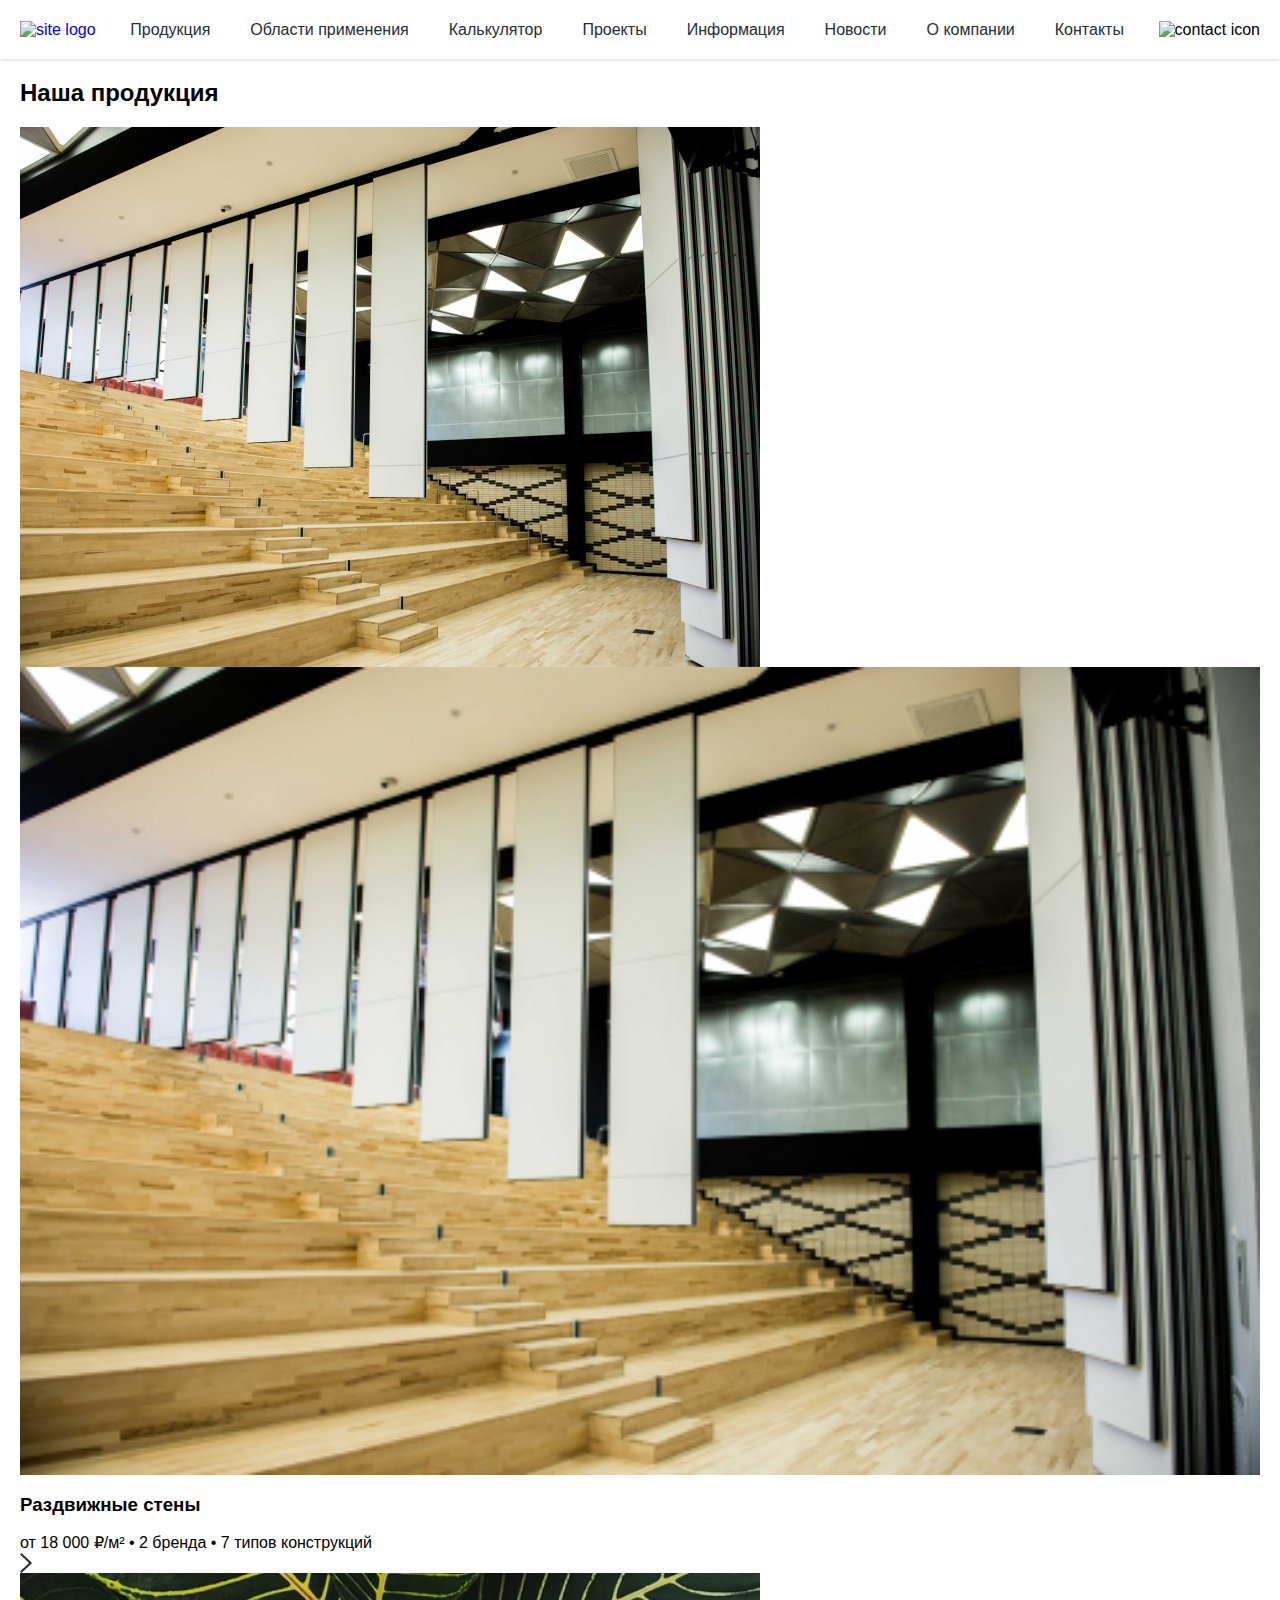
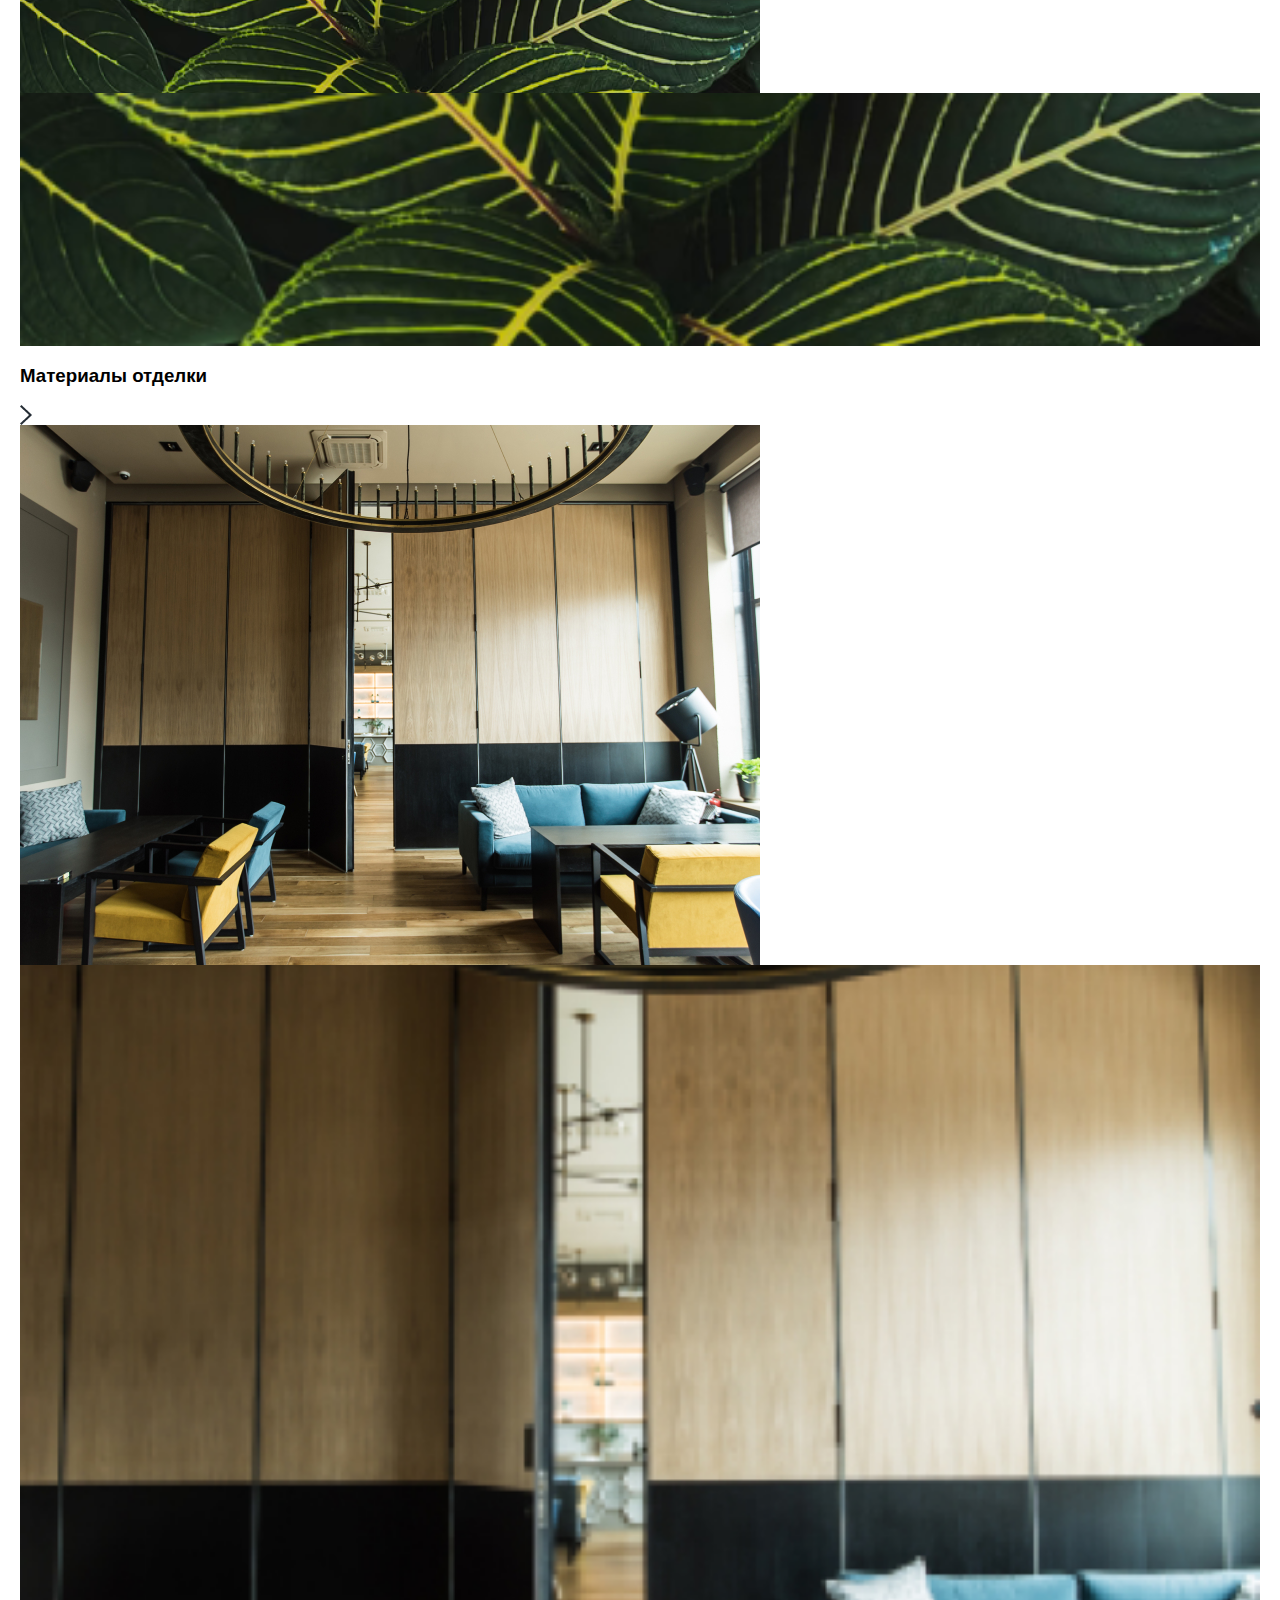
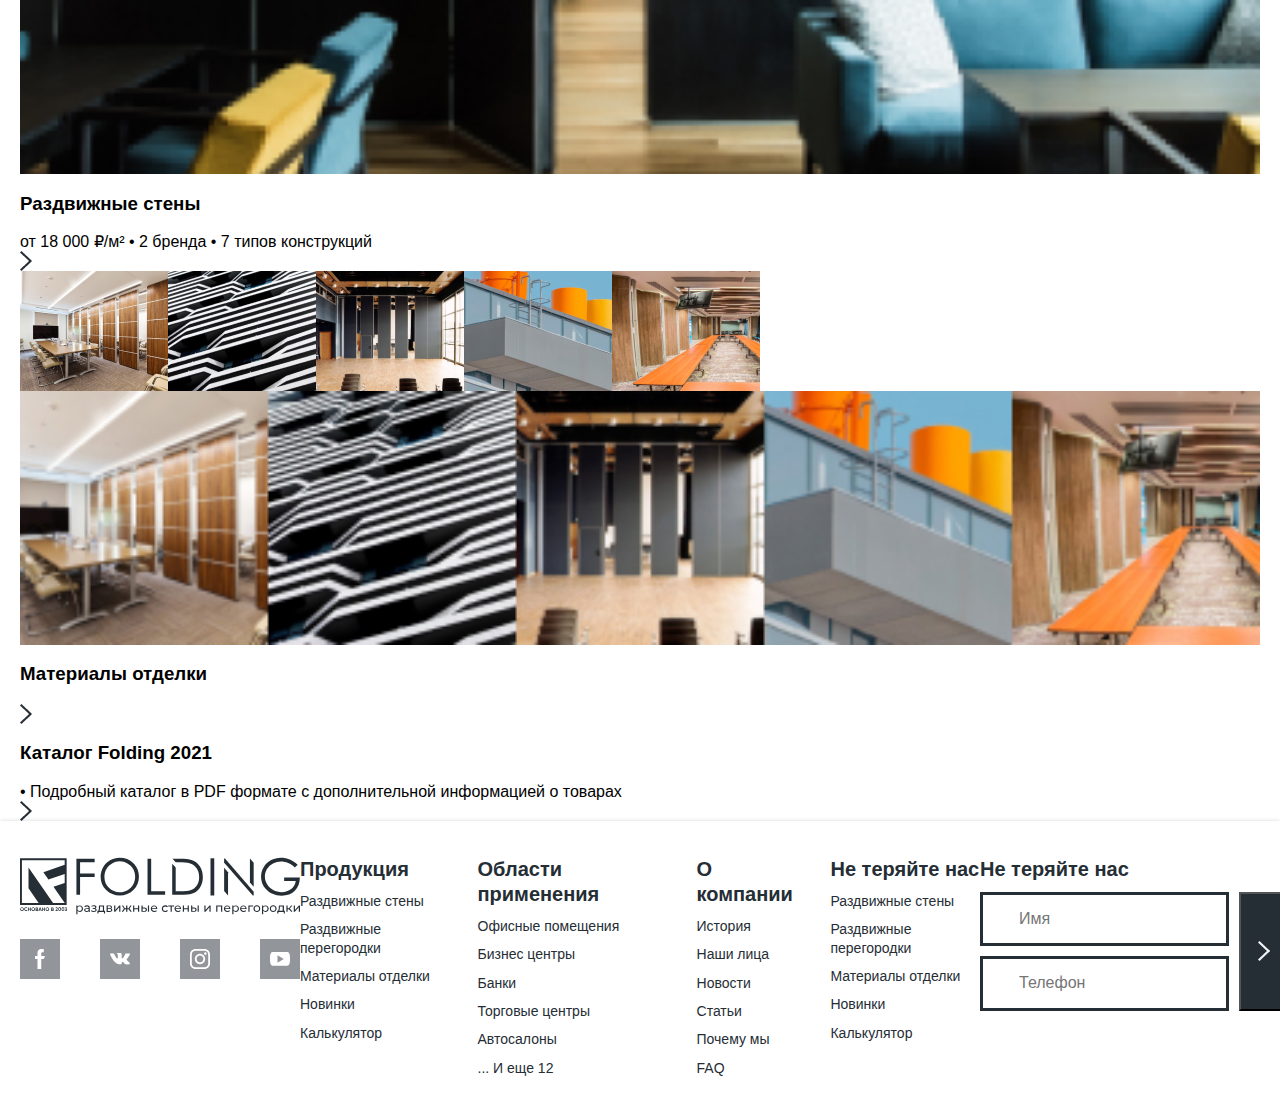
==== praducsia.html @ 1115c7fb "Add praducsia" ====
<!DOCTYPE html>
<html lang="en">
<head>
  <meta charset="UTF-8">
  <meta http-equiv="X-UA-Compatible" content="IE=edge">
  <meta name="viewport" content="width=device-width, initial-scale=1.0">
  <title>Document</title>
  <link rel="stylesheet" href="./css/main.css">
</head>
<body>
  <header class="site-header">
    <div class="container">
        <div class="site-header__inner">
            <button class="menu-button"><img src="./images/menu-icon.svg"></button>
            <a class="logo" href="./index.html">
                <img class="logo__img" src="./images/logo.svg" alt="site logo" width="40" height="40">
            </a>
            <nav class="nav">
                <ul class="nav__list">
                    <li class="nav__item">
                        <a class="nav__link" href="./praducsia.html">
                            Продукция
                        </a>
                    </li>
                    <li class="nav__item">
                        <a class="nav__link" href="#">
                            Области применения
                        </a>
                    </li>
                    <li class="nav__item">
                        <a class="nav__link" href="#">
                            Калькулятор
                        </a>
                    </li>
                    <li class="nav__item">
                        <a class="nav__link" href="#">
                            Проекты
                        </a>
                    </li>
                    <li class="nav__item">
                        <a class="nav__link" href="#">
                            Информация
                        </a>
                    </li>
                    <li class="nav__item">
                        <a class="nav__link" href="#">
                            Новости
                        </a>
                    </li>
                    <li class="nav__item">
                        <a class="nav__link" href="#">
                            О компании
                        </a>
                    </li>
                    <li class="nav__item">
                        <a class="nav__link" href="#">
                            Контакты
                        </a>
                    </li>
                </ul>
            </nav>
            <picture>
                <source media="(max-width: 567px)" srcset="./images/contact-icon-mobile.svg">
                <img src="./images/contact-icon.svg" alt="contact icon">
            </picture>
        </div>
    </div>
</header>


<main>
  <section class="praducsia">

    <div class="container">

      <h2 class="praducsia__title">Наша <span>продукция</span></h2>
      <div class="praducsia-inner">

        <div class="praducsia__light">

          <div class="praducsia__top">

            <img class=" praducsia__img" src="./images/lefttop.jpg" alt="" width="740" height="540">
            <img class=" praducsia__pic" src="./images/lefttop-min.jpg" alt="minimg" width="100%">

            <div class=" praducsia-box">
              <div class="">
              <h3 class="praducsia__subtitle">Раздвижные стены</h3>
              <p class="praducsia__text">от 18 000 ₽/м² • 2 бренда • 7 типов конструкций</p>
            </div>
            <div class=" praducsia-minbox">
              <img src="./images/vec.png" alt="">
            </div>
            </div>

          </div>

          <div class="praducsia__bootom">
            <img class="praducsia__img" src="./images/leftbottom.png" alt="" width="740" height="120">
            <img class=" praducsia__pic" src="./images/leftbottom-min.jpg" alt="minimg" width="100%">

            <div class=" praducsia-bootom__box">
              <div class="">
              <h3 class="praducsia__subtitle">Материалы отделки</h3>
            </div>
            <div class=" praducsia-subminbox">
              <img src="./images/vec.png" alt="">
            </div>
            </div>
          </div>

        </div>


        <div class="praducsia-right">

          <div class="praducsia__top">
          <img class="praducsia__img" src="./images/righttop.jpg" alt="" width="740" height="540">
          <img class=" praducsia__pic" src="./images/righttop-min.jpg" alt="minimg" width="100%">

          <div class=" praducsia-box">
            <div class="">
            <h3 class="praducsia__subtitle">Раздвижные стены</h3>
            <p class="praducsia__text">от 18 000 ₽/м² • 2 бренда • 7 типов конструкций</p>
          </div>
          <div class=" praducsia-minbox">
            <img src="./images/vec.png" alt="">
          </div>

        </div>
        </div>

        <div class="praducsia__bootom">
          <img class="praducsia__img" src="./images/rightbottom.jpg" alt="" width="740" height="120">
          <img class=" praducsia__pic" src="./images/rightbottom-min.jpg" alt="minimg" width="100%">

          <div class=" praducsia-bootom__box">
            <div class="">
            <h3 class="praducsia__subtitle">Материалы отделки</h3>
          </div>
          <div class=" praducsia-subminbox">
            <img src="./images/vec.png" alt="">
          </div>
          </div>
        </div>
      </div>

    </div>


    <div class="praducsia-subbox">
      <div class=" praducsia-subbox__content">
        <h3 class="praducsia__subtitle">Каталог Folding 2021</h3>
        <p class="praducsia__text">• Подробный каталог в PDF формате с дополнительной информацией о товарах</p>
      </div>
      <div class=" praducsia-subminbox">
        <img src="./images/vec.png" alt="">
      </div>
    </div>

    </div>

  </section>
</main>


<footer class="site-footer">
  <div class="container">
      <div class="site-footer__inner">
          <div class="site-footer__col">
              <a href="./index.html" class="site-footer__logo">
                  <img class="site-footer__img" src="./images/footer-icon.svg" alt="logo site">
              </a>
              <div class="site-footer__socials">
                  <a class="site-footer__sociallink" href="#">
                      <img class="site-footer__socialimg" src="./images/facebook.svg" alt="facebook">
                  </a>
                  <a class="site-footer__sociallink" href="#">
                      <img class="site-footer__socialimg" src="./images/vkontakte.svg" alt="vkontakte">
                  </a>
                  <a class="site-footer__sociallink" href="#">
                      <img class="site-footer__socialimg" src="./images/instagram.svg" alt="facebook">
                  </a>
                  <a class="site-footer__sociallink" href="#">
                      <img class="site-footer__socialimg" src="./images/youtube.svg" alt="facebook">
                  </a>
              </div>
          </div>
          <div class="site-footer__col">
              <div class="site-footer__cols">
                  <strong class="site-footer__heading">Продукция</strong>
                  <ul class="site-footer__list">
                      <li class="site-footer__item">
                          <a class="site-footer__link" href="#">Раздвижные стены</a>
                      </li>
                      <li class="site-footer__item">
                          <a class="site-footer__link" href="#">Раздвижные перегородки</a>
                      </li>
                      <li class="site-footer__item">
                          <a class="site-footer__link" href="#">Материалы отделки</a>
                      </li>
                      <li class="site-footer__item">
                          <a class="site-footer__link" href="#">Новинки</a>
                      </li>
                      <li class="site-footer__item">
                          <a class="site-footer__link" href="#">Калькулятор</a>
                      </li>
                  </ul>
              </div>
              <div class="site-footer__cols">
                  <strong class="site-footer__heading">Области применения</strong>
                  <ul class="site-footer__list">
                      <li class="site-footer__item">
                          <a class="site-footer__link" href="#">Офисные помещения</a>
                      </li>
                      <li class="site-footer__item">
                          <a class="site-footer__link" href="#">Бизнес центры</a>
                      </li>
                      <li class="site-footer__item">
                          <a class="site-footer__link" href="#">Банки</a>
                      </li>
                      <li class="site-footer__item">
                          <a class="site-footer__link" href="#">Торговые центры</a>
                      </li>
                      <li class="site-footer__item">
                          <a class="site-footer__link" href="#">Автосалоны</a>
                      </li>
                      <li class="site-footer__item">
                          <a class="site-footer__link" href="#">... И еще 12</a>
                      </li>
                  </ul>
              </div>
              <div class="site-footer__cols">
                  <strong class="site-footer__heading">О компании</strong>
                  <ul class="site-footer__list">
                      <li class="site-footer__item">
                          <a class="site-footer__link" href="#">История</a>
                      </li>
                      <li class="site-footer__item">
                          <a class="site-footer__link" href="#">Наши лица</a>
                      </li>
                      <li class="site-footer__item">
                          <a class="site-footer__link" href="#">Новости</a>
                      </li>
                      <li class="site-footer__item">
                          <a class="site-footer__link" href="#">Статьи</a>
                      </li>
                      <li class="site-footer__item">
                          <a class="site-footer__link" href="#">Почему мы</a>
                      </li>
                      <li class="site-footer__item">
                          <a class="site-footer__link" href="#">FAQ</a>
                      </li>
                  </ul>
              </div>
              <div class="site-footer__cols">
                  <strong class="site-footer__heading">Не теряйте нас</strong>
                  <ul class="site-footer__list">
                      <li class="site-footer__item">
                          <a class="site-footer__link" href="#">Раздвижные стены</a>
                      </li>
                      <li class="site-footer__item">
                          <a class="site-footer__link" href="#">Раздвижные перегородки</a>
                      </li>
                      <li class="site-footer__item">
                          <a class="site-footer__link" href="#">Материалы отделки</a>
                      </li>
                      <li class="site-footer__item">
                          <a class="site-footer__link" href="#">Новинки</a>
                      </li>
                      <li class="site-footer__item">
                          <a class="site-footer__link" href="#">Калькулятор</a>
                      </li>
                  </ul>
              </div>
          </div>
          <div class="site-footer__col">
              <strong class="site-footer__heading">Не теряйте нас</strong>
              <form class="site-footer__form" action="https://echo.htmlacademy.ru/" method="post">
                  <div class="site-footer__form__left">
                      <label class="site-footer__label">
                          <input class="site-footer__input" type="text" placeholder="Имя" aria-label="Имя">
                      </label>
                      <label class="site-footer__label">
                          <input class="site-footer__input" type="tel" placeholder="Телефон" aria-label="Телефон">
                      </label>
                  </div>
                  <div class="site-footer__form__right">
                      <button type="submit"><img src="./images/arrow-right.svg"></button>
                  </div>
              </form>
          </div>
      </div>
  </div>
</footer>
<script src="./js/main.js"></script>
</body>
</html>
---- css/main.css ----
/*! normalize.css v8.0.1 | MIT License | github.com/necolas/normalize.css */
/* Document
   ========================================================================== */
/**
 * 1. Correct the line height in all browsers.
 * 2. Prevent adjustments of font size after orientation changes in iOS.
 */
html {
  line-height: 1.15;
  /* 1 */
  -webkit-text-size-adjust: 100%;
  /* 2 */
}

/* Sections
     ========================================================================== */
/**
   * Remove the margin in all browsers.
   */
body {
  margin: 0;
}

/**
   * Render the `main` element consistently in IE.
   */
main {
  display: block;
}

/**
   * Correct the font size and margin on `h1` elements within `section` and
   * `article` contexts in Chrome, Firefox, and Safari.
   */
h1 {
  font-size: 2em;
  margin: 0.67em 0;
}

/* Grouping content
     ========================================================================== */
/**
   * 1. Add the correct box sizing in Firefox.
   * 2. Show the overflow in Edge and IE.
   */
hr {
  box-sizing: content-box;
  /* 1 */
  height: 0;
  /* 1 */
  overflow: visible;
  /* 2 */
}

/**
   * 1. Correct the inheritance and scaling of font size in all browsers.
   * 2. Correct the odd `em` font sizing in all browsers.
   */
pre {
  font-family: monospace, monospace;
  /* 1 */
  font-size: 1em;
  /* 2 */
}

/* Text-level semantics
     ========================================================================== */
/**
   * Remove the gray background on active links in IE 10.
   */
a {
  background-color: transparent;
}

/**
   * 1. Remove the bottom border in Chrome 57-
   * 2. Add the correct text decoration in Chrome, Edge, IE, Opera, and Safari.
   */
abbr[title] {
  border-bottom: none;
  /* 1 */
  text-decoration: underline;
  /* 2 */
  -webkit-text-decoration: underline dotted;
          text-decoration: underline dotted;
  /* 2 */
}

/**
   * Add the correct font weight in Chrome, Edge, and Safari.
   */
b,
strong {
  font-weight: bolder;
}

/**
   * 1. Correct the inheritance and scaling of font size in all browsers.
   * 2. Correct the odd `em` font sizing in all browsers.
   */
code,
kbd,
samp {
  font-family: monospace, monospace;
  /* 1 */
  font-size: 1em;
  /* 2 */
}

/**
   * Add the correct font size in all browsers.
   */
small {
  font-size: 80%;
}

/**
   * Prevent `sub` and `sup` elements from affecting the line height in
   * all browsers.
   */
sub,
sup {
  font-size: 75%;
  line-height: 0;
  position: relative;
  vertical-align: baseline;
}

sub {
  bottom: -0.25em;
}

sup {
  top: -0.5em;
}

/* Embedded content
     ========================================================================== */
/**
   * Remove the border on images inside links in IE 10.
   */
img {
  border-style: none;
}

/* Forms
     ========================================================================== */
/**
   * 1. Change the font styles in all browsers.
   * 2. Remove the margin in Firefox and Safari.
   */
button,
input,
optgroup,
select,
textarea {
  font-family: inherit;
  /* 1 */
  font-size: 100%;
  /* 1 */
  line-height: 1.15;
  /* 1 */
  margin: 0;
  /* 2 */
}

/**
   * Show the overflow in IE.
   * 1. Show the overflow in Edge.
   */
button,
input {
  /* 1 */
  overflow: visible;
}

/**
   * Remove the inheritance of text transform in Edge, Firefox, and IE.
   * 1. Remove the inheritance of text transform in Firefox.
   */
button,
select {
  /* 1 */
  text-transform: none;
}

/**
   * Correct the inability to style clickable types in iOS and Safari.
   */
button,
[type=button],
[type=reset],
[type=submit] {
  -webkit-appearance: button;
}

/**
   * Remove the inner border and padding in Firefox.
   */
button::-moz-focus-inner,
[type=button]::-moz-focus-inner,
[type=reset]::-moz-focus-inner,
[type=submit]::-moz-focus-inner {
  border-style: none;
  padding: 0;
}

/**
   * Restore the focus styles unset by the previous rule.
   */
button:-moz-focusring,
[type=button]:-moz-focusring,
[type=reset]:-moz-focusring,
[type=submit]:-moz-focusring {
  outline: 1px dotted ButtonText;
}

/**
   * Correct the padding in Firefox.
   */
fieldset {
  padding: 0.35em 0.75em 0.625em;
}

/**
   * 1. Correct the text wrapping in Edge and IE.
   * 2. Correct the color inheritance from `fieldset` elements in IE.
   * 3. Remove the padding so developers are not caught out when they zero out
   *    `fieldset` elements in all browsers.
   */
legend {
  box-sizing: border-box;
  /* 1 */
  color: inherit;
  /* 2 */
  display: table;
  /* 1 */
  max-width: 100%;
  /* 1 */
  padding: 0;
  /* 3 */
  white-space: normal;
  /* 1 */
}

/**
   * Add the correct vertical alignment in Chrome, Firefox, and Opera.
   */
progress {
  vertical-align: baseline;
}

/**
   * Remove the default vertical scrollbar in IE 10+.
   */
textarea {
  overflow: auto;
}

/**
   * 1. Add the correct box sizing in IE 10.
   * 2. Remove the padding in IE 10.
   */
[type=checkbox],
[type=radio] {
  box-sizing: border-box;
  /* 1 */
  padding: 0;
  /* 2 */
}

/**
   * Correct the cursor style of increment and decrement buttons in Chrome.
   */
[type=number]::-webkit-inner-spin-button,
[type=number]::-webkit-outer-spin-button {
  height: auto;
}

/**
   * 1. Correct the odd appearance in Chrome and Safari.
   * 2. Correct the outline style in Safari.
   */
[type=search] {
  -webkit-appearance: textfield;
  /* 1 */
  outline-offset: -2px;
  /* 2 */
}

/**
   * Remove the inner padding in Chrome and Safari on macOS.
   */
[type=search]::-webkit-search-decoration {
  -webkit-appearance: none;
}

/**
   * 1. Correct the inability to style clickable types in iOS and Safari.
   * 2. Change font properties to `inherit` in Safari.
   */
::-webkit-file-upload-button {
  -webkit-appearance: button;
  /* 1 */
  font: inherit;
  /* 2 */
}

/* Interactive
     ========================================================================== */
/*
   * Add the correct display in Edge, IE 10+, and Firefox.
   */
details {
  display: block;
}

/*
   * Add the correct display in all browsers.
   */
summary {
  display: list-item;
}

/* Misc
     ========================================================================== */
/**
   * Add the correct display in IE 10+.
   */
template {
  display: none;
}

/**
   * Add the correct display in IE 10.
   */
[hidden] {
  display: none;
}

html {
  height: 100%;
  scroll-behavior: smooth;
}

*,
*::before,
*::after {
  box-sizing: border-box;
}

body {
  font-family: "Space Mono", "Arial", sans-serif;
  display: flex;
  flex-direction: column;
  height: 100%;
  margin: 0;
}

main {
  flex-grow: 1;
}

img {
  vertical-align: middle;
  -o-object-fit: cover;
     object-fit: cover;
}

ul,
ol {
  list-style-type: none;
  margin: 0;
  padding: 0;
}

a {
  text-decoration: none;
}

p {
  margin: 0;
}

.visually-hidden {
  clip: rect(0 0 0 0);
  -webkit-clip-path: inset(50%);
          clip-path: inset(50%);
  height: 1px;
  overflow: hidden;
  position: absolute;
  white-space: nowrap;
  width: 1px;
}

.container {
  width: 100%;
  max-width: 1560px;
  padding: 0 20px;
  margin: 0 auto;
}

.site-header {
  box-shadow: rgba(0, 0, 0, 0.16) 0px 1px 4px;
}

.site-header__inner {
  padding: 20px 0;
  display: flex;
  align-items: center;
  justify-content: space-between;
}

.nav__list {
  display: flex;
  margin: 0;
  padding: 0;
  list-style-type: none;
}

.nav__item + .nav__item {
  margin-left: 40px;
}

.nav__link {
  text-decoration: none;
  font-weight: 500;
  font-size: 16px;
  line-height: 19px;
  color: #252D35;
}

.menu-button {
  display: none;
  border: none;
  background-color: transparent;
}

@media only screen and (max-width: 576px) {
  .nav {
    display: none;
  }
  .menu-button {
    display: block;
  }
}
.site-footer {
  padding: 36px 0;
  box-shadow: rgba(0, 0, 0, 0.16) 0px 0px 4px;
}

.site-footer__inner {
  display: flex;
  justify-content: space-between;
}

.site-footer__col:nth-child(2) {
  display: flex;
}

.site-footer__cols + .site-footer__cols {
  margin-left: 28px;
}

.site-footer__logo {
  display: block;
  padding-bottom: 24px;
}

.site-footer__socials {
  display: flex;
  justify-content: space-between;
}

.site-footer__heading {
  font-weight: 600;
  font-size: 20px;
  line-height: 25px;
  color: #252D35;
}

.site-footer__list {
  margin: 0;
  padding: 0;
  list-style-type: none;
  display: flex;
  flex-direction: column;
}

.site-footer__item {
  margin-top: 10px;
}

.site-footer__link {
  text-decoration: none;
  font-weight: 500;
  font-size: 14px;
  line-height: 17px;
  color: #252D35;
}

.site-footer__form {
  margin-top: 10px;
  max-width: 280px;
  padding: 0;
  display: flex;
}
.site-footer__form button {
  height: 119px;
  margin-left: 10px;
  width: 50px;
  background-color: #252D35;
}

.site-footer__input {
  position: relative;
  padding: 15px 0 15px 36px;
  margin-bottom: 10px;
  outline: none;
  border: 3px solid #252D35;
}

.site-footer__input::before {
  position: absolute;
  display: inline-block;
  width: 20px;
  height: 20px;
  background-image: url("../../images/contact-icon-mobile.svg");
  background-size: 100%;
  background-repeat: no-repeat;
  background-position: center;
  content: "";
}

@media only screen and (max-width: 576px) {
  .site-footer__inner {
    display: flex;
    flex-direction: column;
  }
  .site-footer__col {
    flex-wrap: wrap;
    align-items: flex-start;
    justify-content: center;
  }
  .site-footer__cols + .site-footer__cols {
    margin-left: 0;
  }
}/*# sourceMappingURL=main.css.map */
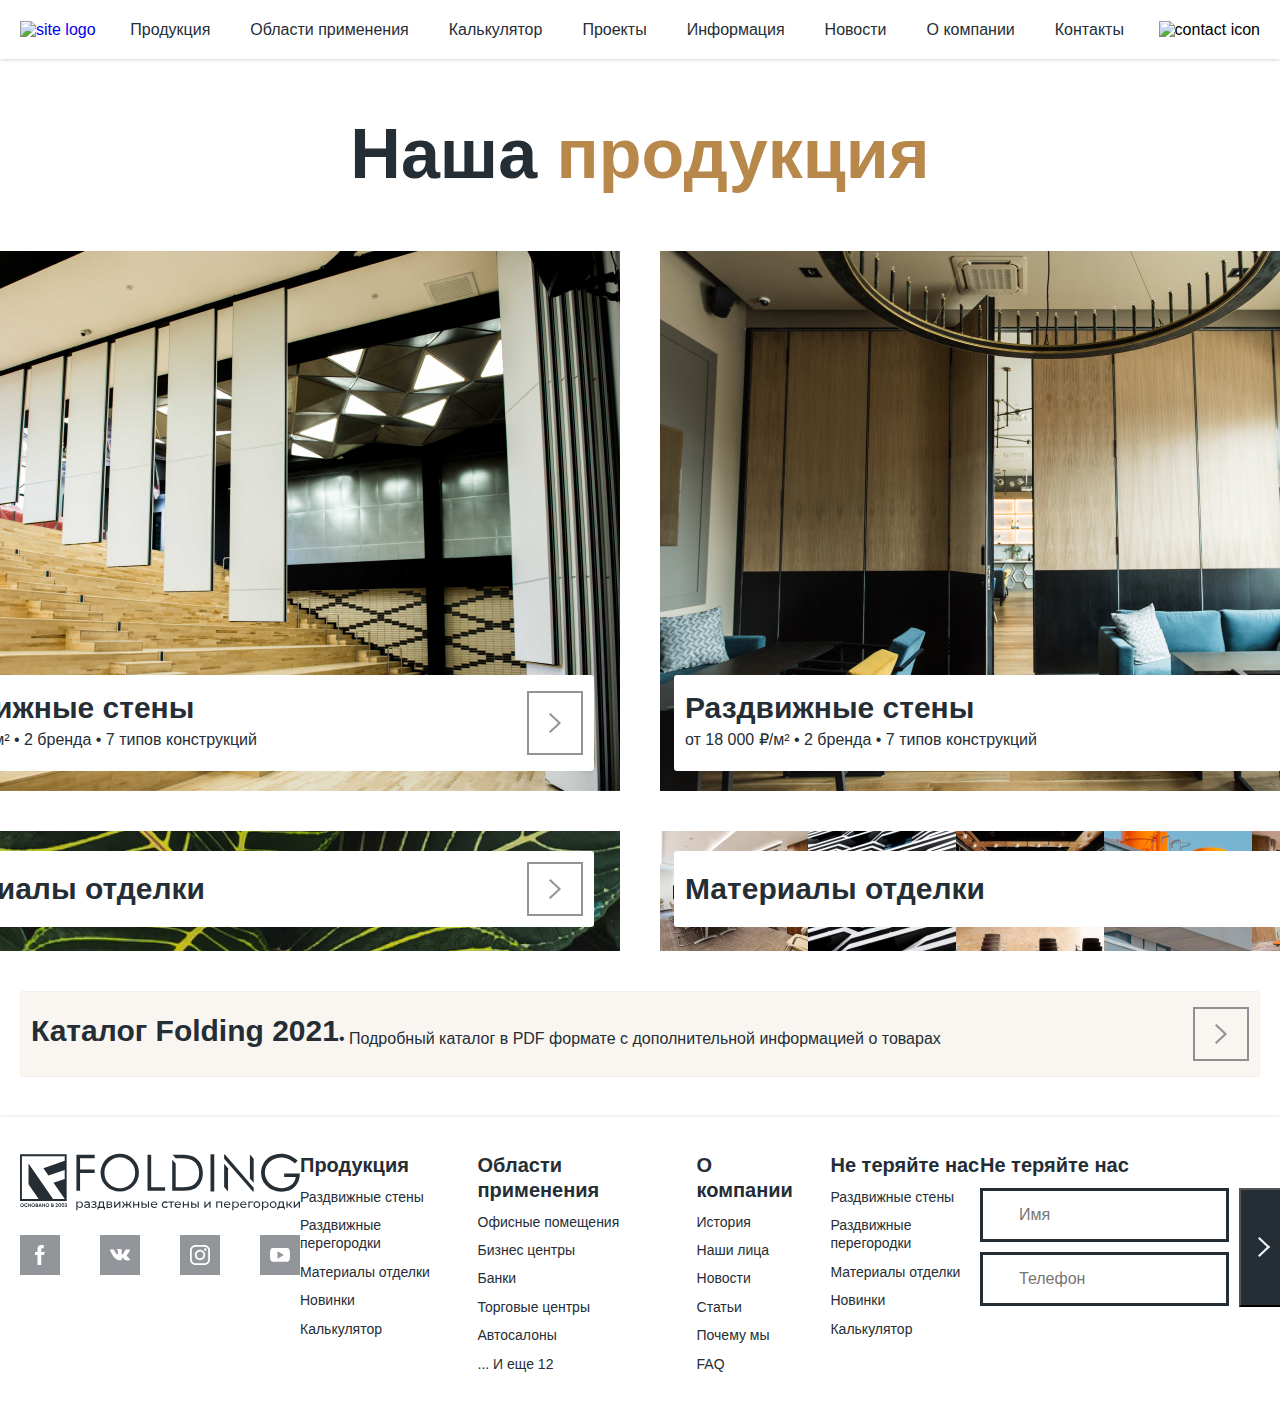
==== commit 0ddd3704: "add praduc" ====
--- a/praducsia.html
+++ b/praducsia.html
@@ -23,7 +23,7 @@
                         </a>
                     </li>
                     <li class="nav__item">
-                        <a class="nav__link" href="#">
+                        <a class="nav__link" href="">
                             Области применения
                         </a>
                     </li>
--- a/css/main.css
+++ b/css/main.css
@@ -441,6 +441,208 @@
     display: none;
   }
   .menu-button {
+    display: block;
+  }
+}
+.container {
+  width: 100%;
+  margin: 0 auto;
+  padding: 0 20px;
+  max-width: 1520px;
+}
+
+.praducsia-inner {
+  display: flex;
+  justify-content: center;
+}
+
+.praducsia__title {
+  font-weight: 600;
+  font-size: 70px;
+  line-height: 75px;
+  text-align: center;
+  color: #252D35;
+}
+
+.praducsia__title span {
+  color: #B8884B;
+}
+
+.praducsia-right {
+  margin-left: 40px;
+}
+
+.praducsia__top {
+  position: relative;
+}
+
+.praducsia-box {
+  display: flex;
+  align-items: center;
+  justify-content: space-between;
+  width: 100%;
+  max-width: 700px;
+  position: absolute;
+  left: 14px;
+  bottom: 20px;
+  padding: 15px 0 15px 10px;
+  border-radius: 3px;
+  background-color: #fff;
+  border: 1px solid transparent;
+}
+
+.praducsia__subtitle {
+  font-weight: 600;
+  margin: 0;
+  font-size: 30px;
+  line-height: 24px;
+  color: #252D35;
+}
+
+.praducsia__text {
+  font-weight: 500;
+  font-size: 16px;
+  margin: 0;
+  padding-top: 10px;
+  line-height: 19px;
+  color: #252D35;
+}
+
+.praducsia__img {
+  margin: 0;
+}
+
+.praducsia__pic {
+  display: none;
+  margin: 0;
+}
+
+.praducsia-minbox {
+  display: block;
+  padding: 20px;
+  margin-right: 10px;
+  opacity: 0.5;
+  border: 2px solid #252D35;
+}
+
+.praducsia__bootom {
+  margin-top: 40px;
+  margin-bottom: 40px;
+  position: relative;
+}
+
+.praducsia-bootom__box {
+  display: flex;
+  align-items: center;
+  justify-content: space-between;
+  width: 100%;
+  max-width: 700px;
+  position: absolute;
+  left: 14px;
+  bottom: 24px;
+  padding: 10px 0 10px 10px;
+  border-radius: 3px;
+  background-color: #fff;
+  border: 1px solid transparent;
+}
+
+.praducsia-subminbox {
+  display: block;
+  padding: 15px 20px;
+  margin-right: 10px;
+  opacity: 0.5;
+  border: 2px solid #252D35;
+}
+
+.praducsia-subbox {
+  display: flex;
+  align-items: center;
+  justify-content: space-between;
+  margin-bottom: 40px;
+  padding: 15px 0 15px 10px;
+  border-radius: 3px;
+  background-color: #F9F6F2;
+  border: 1px solid #F5EEE6;
+}
+
+.praducsia-subbox__content {
+  display: flex;
+}
+
+@media only screen and (max-width: 768px) {
+  .praducsia-inner {
+    display: block;
+    margin: 0 auto;
+  }
+  .praducsia-right {
+    margin-left: 0;
+  }
+}
+@media only screen and (max-width: 576px) {
+  .praducsia__title {
+    font-weight: 600;
+    font-size: 35px;
+    line-height: 40px;
+    text-align: center;
+    color: #252D35;
+  }
+  .praducsia__img {
+    display: none;
+    margin: 0 auto;
+  }
+  .praducsia__pic {
+    display: block;
+    margin: 0 auto;
+  }
+  .praducsia-box {
+    display: flex;
+    align-items: center;
+    justify-content: space-between;
+    width: 100%;
+    max-width: 280px;
+    position: absolute;
+    left: 7px;
+    bottom: 12px;
+    padding: 10px 0 10px 10px;
+    border-radius: 3px;
+    background-color: #D5D8D9;
+    border: 1px solid transparent;
+  }
+  .praducsia__subtitle {
+    margin: 0;
+    font-weight: 600;
+    font-size: 20px;
+    line-height: 24px;
+    color: #252D35;
+  }
+  .praducsia__text {
+    margin: 0;
+    font-weight: 500;
+    font-size: 12px;
+    line-height: 17px;
+    color: #252D35;
+  }
+  .praducsia-minbox {
+    display: none;
+  }
+  .praducsia-bootom__box {
+    display: flex;
+    align-items: center;
+    justify-content: space-between;
+    width: 100%;
+    max-width: 280px;
+    position: absolute;
+    left: 8px;
+    bottom: 10px;
+    padding: 10px 0 10px 10px;
+    border-radius: 3px;
+    background-color: #D5D8D9;
+    border: 1px solid transparent;
+  }
+  .praducsia-subminbox {
+    display: none;
+  }
+  .praducsia-subbox__content {
     display: block;
   }
 }
